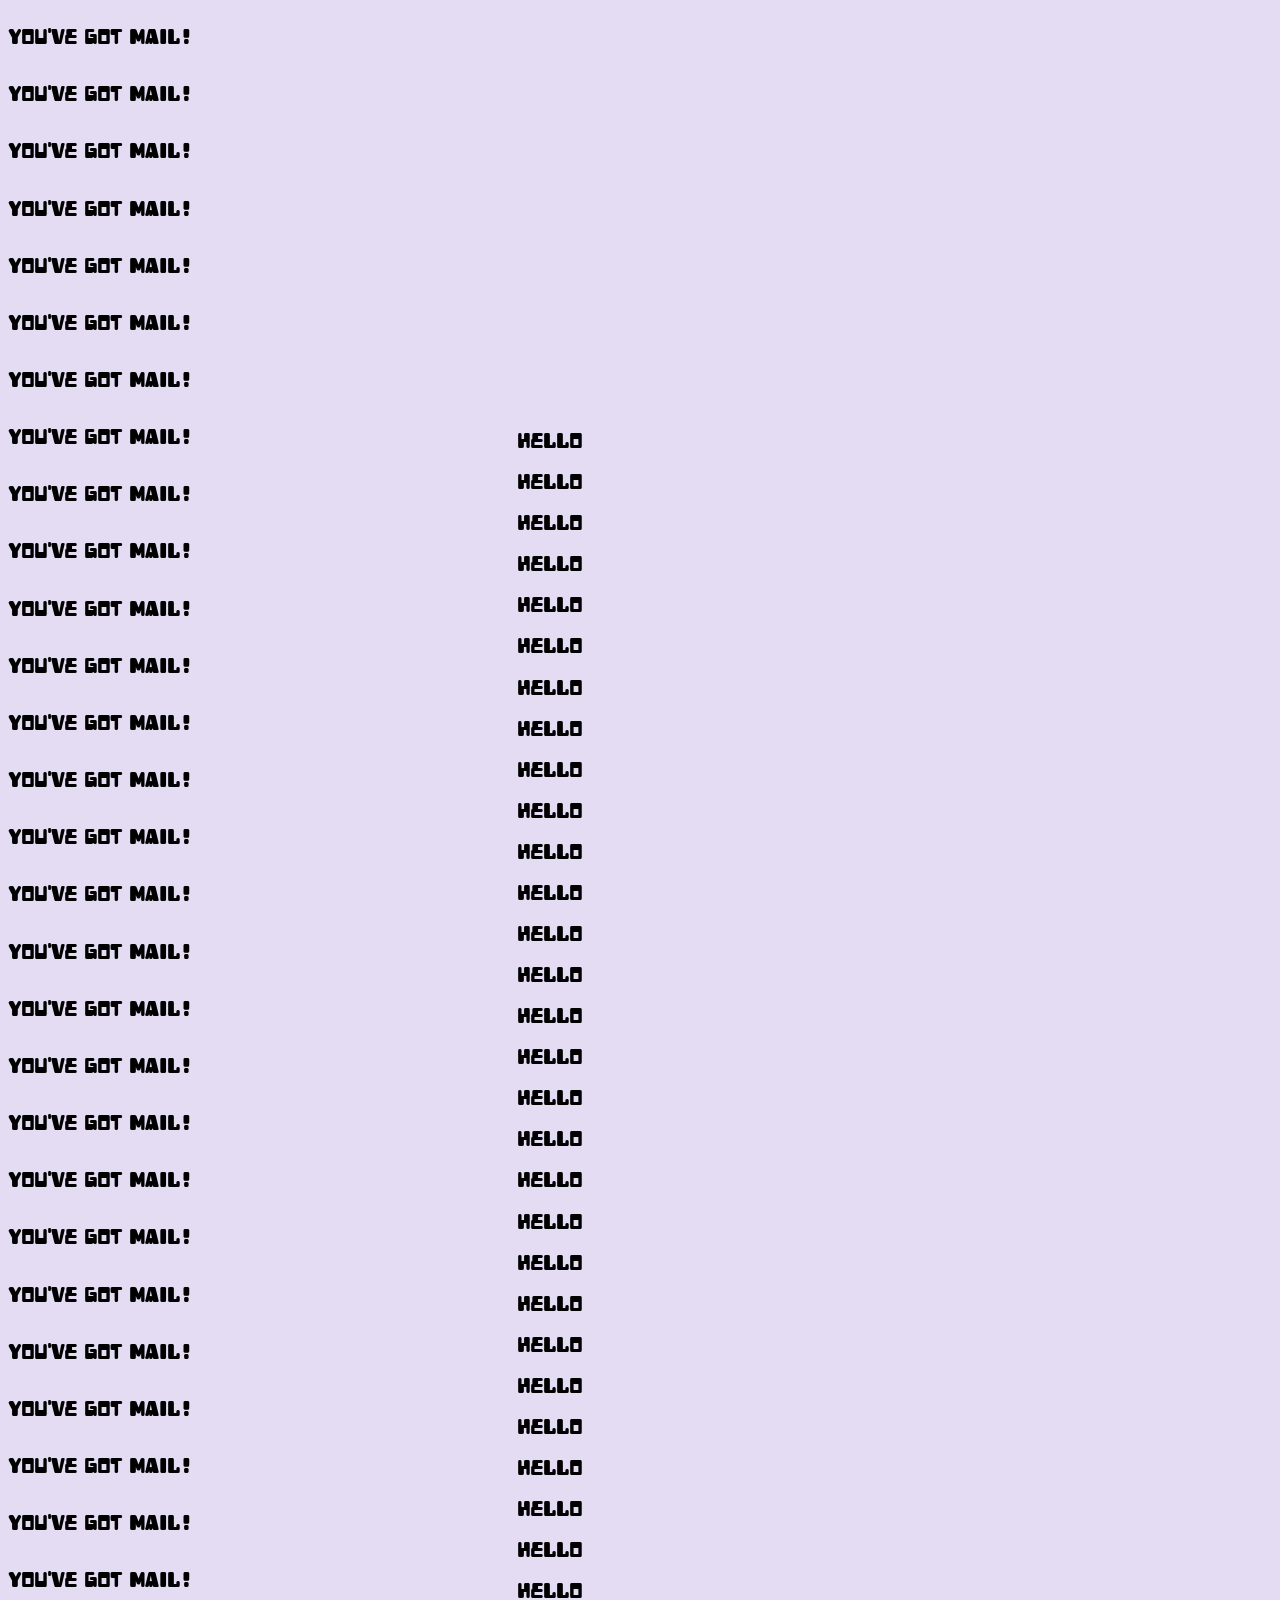
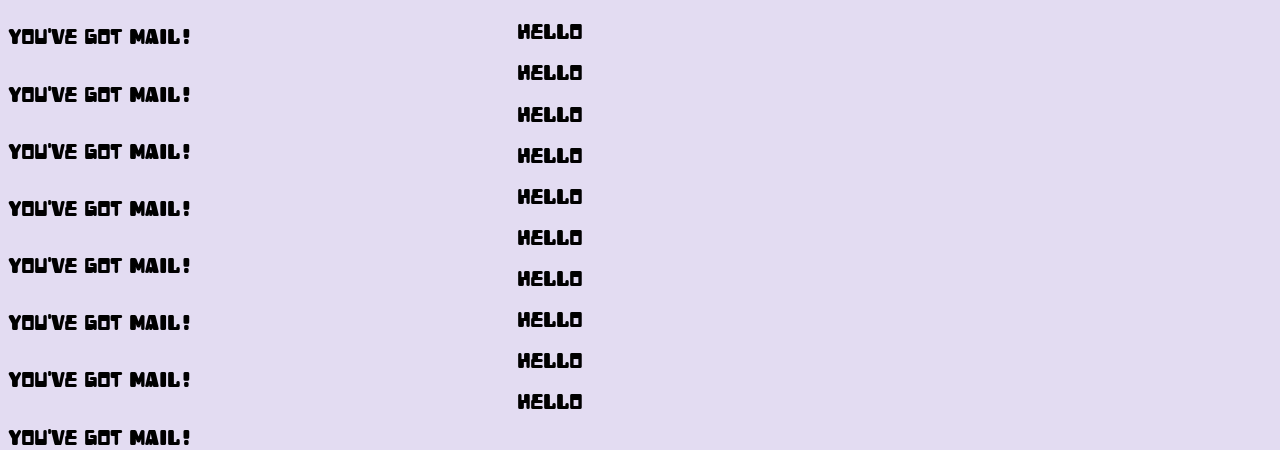
==== index.html @ 7b3fb1e0 "Committed all prior unstaged changes" ====
<!DOCTYPE html>
<html>
  <head>

    <title> Calvin's Cyber Home </title>
    <meta name="author" content="Calvin Anderson">
    <meta name="description" content="A cool web page for all of my things.">

    <!-- by default your website (depending on the browser) might only be capable
    of displaying ASCII characters (which you might recall leave out lots of
    symbols you might want to use like ñ or ♥), this expands the list of
    available characters to the rest of Unicode -->
    <meta charset="utf-8"/>

    <!-- this line makes sure your website doesn't look all tiny on mobile
    browsers. granted that's oversimplifying it a bit, so if you want to learn
    more visit: https://paulund.co.uk/understanding-the-viewport-meta-tag -->
    <meta name="viewport" content="width=device-width, initial-scale=1"/>

    <!-- this is a link to your "favicon", this is the little icon that appears
    in the browser tab (and sometimes in other places like bookmarks).
    I'm using a gif in this template but it could also be an a
    classic .ico (type="image/x-icon") or .png (type="image/png") -->
    <link rel="icon" type="image/gif" href="favicon.gif" />

    <!-- these are "open graph" meta tags, these are used by social media and
    other web sites to create those "cards" and other dynamic content when folks
    share or post a link to your page on there.
    read more about them here: http://ogp.me/ -->
    <meta property="og:title" content="Calvin Anderson"/>
    <meta property="og:description" content="A cool web page for all of my things"/>
    <meta property="og:type" content="website" />

    <!-- update open graph meta tags with new domain -->
    <meta property="og:url" content="https://website.com/"/>
    <meta property="og:image" content="https://website.com/images/yourpic.jpg"/>

    <!-- lastly, these lines connect your CSS files with this HTML page -->
    <link rel="stylesheet" href="css/heavy-data/stylesheet.css">
    <link rel="stylesheet" href="css/styles.css">

  </head>
  <body>

    <div class="mail">
      <h1> You've got mail! </h1>
      <h1> You've got mail! </h1>
      <h1> You've got mail! </h1>
      <h1> You've got mail! </h1>
      <h1> You've got mail! </h1>
      <h1> You've got mail! </h1>
      <h1> You've got mail! </h1>
      <h1> You've got mail! </h1>
      <h1> You've got mail! </h1>
      <h1> You've got mail! </h1>
      <h1> You've got mail! </h1>
      <h1> You've got mail! </h1>
      <h1> You've got mail! </h1>
      <h1> You've got mail! </h1>
      <h1> You've got mail! </h1>
      <h1> You've got mail! </h1>
      <h1> You've got mail! </h1>
      <h1> You've got mail! </h1>
      <h1> You've got mail! </h1>
      <h1> You've got mail! </h1>
      <h1> You've got mail! </h1>
      <h1> You've got mail! </h1>
      <h1> You've got mail! </h1>
      <h1> You've got mail! </h1>
      <h1> You've got mail! </h1>
      <h1> You've got mail! </h1>
      <h1> You've got mail! </h1>
      <h1> You've got mail! </h1>
      <h1> You've got mail! </h1>
      <h1> You've got mail! </h1>
      <h1> You've got mail! </h1>
      <h1> You've got mail! </h1>
      <h1> You've got mail! </h1>
      <h1> You've got mail! </h1>
      <h1> You've got mail! </h1>
      <h1> You've got mail! </h1>

    </div>

    <div class="alt">
      <h1> HELLO </h1>
      <h1> HELLO </h1>
      <h1> HELLO </h1>
      <h1> HELLO </h1>
      <h1> HELLO </h1>
      <h1> HELLO </h1>
      <h1> HELLO </h1>
      <h1> HELLO </h1>
      <h1> HELLO </h1>
      <h1> HELLO </h1>
      <h1> HELLO </h1>
      <h1> HELLO </h1>
      <h1> HELLO </h1>
      <h1> HELLO </h1>
      <h1> HELLO </h1>
      <h1> HELLO </h1>
      <h1> HELLO </h1>
      <h1> HELLO </h1>
      <h1> HELLO </h1>
      <h1> HELLO </h1>
      <h1> HELLO </h1>
      <h1> HELLO </h1>
      <h1> HELLO </h1>
      <h1> HELLO </h1>
      <h1> HELLO </h1>
      <h1> HELLO </h1>
      <h1> HELLO </h1>
      <h1> HELLO </h1>
      <h1> HELLO </h1>
      <h1> HELLO </h1>
      <h1> HELLO </h1>
      <h1> HELLO </h1>
      <h1> HELLO </h1>
      <h1> HELLO </h1>
      <h1> HELLO </h1>
      <h1> HELLO </h1>
      <h1> HELLO </h1>
      <h1> HELLO </h1>
      <h1> HELLO </h1>
    </div>

  </body>
</html>
---- css/heavy-data/stylesheet.css ----
/*! Generated by Font Squirrel (https://www.fontsquirrel.com) on April 18, 2019 */



@font-face {
    font-family: 'heavy_dataregular';
    src: url('heavy_data-webfont.woff2') format('woff2'),
         url('heavy_data-webfont.woff') format('woff');
    font-weight: normal;
    font-style: normal;

}
---- css/styles.css ----
body {
background-color: #e3dcf2;
}

@keyframes size-osc {
  0%{
    font-size: 24px;
  }
  50%{
    font-size: 50px;
  }
  100%{
    font-size: 24px;
  }
}

h1 {
  font-size: 24px;
  font-family: heavy_dataregular;
  animation-name: ;
  animation-duration: 6s;
  animation-iteration-count: infinite;
}

.mail {
  display: flex;
  justify-content: space-evenly;
  align-items: flex-start;
  flex-direction: column;
  height: 100vh;
}

.alt {
  position: fixed;
  top: 50%;
  left: 50%;
  transform: translate(-123px, -38px);
}
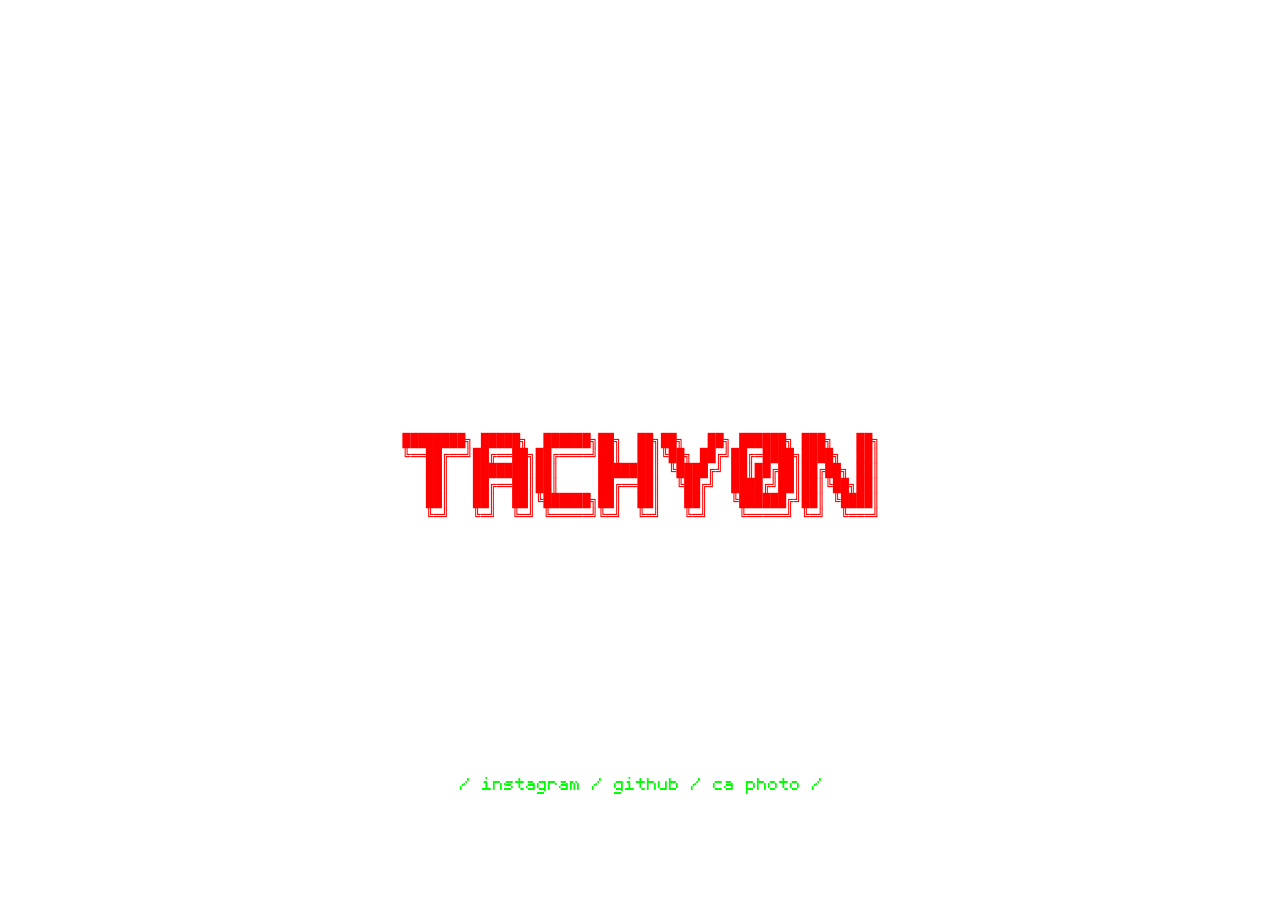
==== commit a9bb4bba: "Added video, ASCII-Art title, animation, and links" ====
--- a/index.html
+++ b/index.html
@@ -36,93 +36,39 @@
     <meta property="og:image" content="https://website.com/images/yourpic.jpg"/>
 
     <!-- lastly, these lines connect your CSS files with this HTML page -->
-    <link rel="stylesheet" href="css/heavy-data/stylesheet.css">
+    <link rel="stylesheet" href="css/telegrama-raw/stylesheet.css">
     <link rel="stylesheet" href="css/styles.css">
 
   </head>
   <body>
 
-    <div class="mail">
-      <h1> You've got mail! </h1>
-      <h1> You've got mail! </h1>
-      <h1> You've got mail! </h1>
-      <h1> You've got mail! </h1>
-      <h1> You've got mail! </h1>
-      <h1> You've got mail! </h1>
-      <h1> You've got mail! </h1>
-      <h1> You've got mail! </h1>
-      <h1> You've got mail! </h1>
-      <h1> You've got mail! </h1>
-      <h1> You've got mail! </h1>
-      <h1> You've got mail! </h1>
-      <h1> You've got mail! </h1>
-      <h1> You've got mail! </h1>
-      <h1> You've got mail! </h1>
-      <h1> You've got mail! </h1>
-      <h1> You've got mail! </h1>
-      <h1> You've got mail! </h1>
-      <h1> You've got mail! </h1>
-      <h1> You've got mail! </h1>
-      <h1> You've got mail! </h1>
-      <h1> You've got mail! </h1>
-      <h1> You've got mail! </h1>
-      <h1> You've got mail! </h1>
-      <h1> You've got mail! </h1>
-      <h1> You've got mail! </h1>
-      <h1> You've got mail! </h1>
-      <h1> You've got mail! </h1>
-      <h1> You've got mail! </h1>
-      <h1> You've got mail! </h1>
-      <h1> You've got mail! </h1>
-      <h1> You've got mail! </h1>
-      <h1> You've got mail! </h1>
-      <h1> You've got mail! </h1>
-      <h1> You've got mail! </h1>
-      <h1> You've got mail! </h1>
+        <!-- The video -->
+    <video autoplay muted loop id="myVideo">
+      <source src="video/2001_clips.mp4" type="video/mp4">
+      <source src="video/2001_clips.webm" type="video/webm">
+    </video>
 
+    <div class="title">
+      <pre>
+
+        ████████╗ █████╗  ██████╗██╗  ██╗██╗   ██╗ ██████╗ ███╗   ██╗
+        ╚══██╔══╝██╔══██╗██╔════╝██║  ██║╚██╗ ██╔╝██╔═████╗████╗  ██║
+           ██║   ███████║██║     ███████║ ╚████╔╝ ██║██╔██║██╔██╗ ██║
+           ██║   ██╔══██║██║     ██╔══██║  ╚██╔╝  ████╔╝██║██║╚██╗██║
+           ██║   ██║  ██║╚██████╗██║  ██║   ██║   ╚██████╔╝██║ ╚████║
+           ╚═╝   ╚═╝  ╚═╝ ╚═════╝╚═╝  ╚═╝   ╚═╝    ╚═════╝ ╚═╝  ╚═══╝
+
+           <!-- ANSI Shadow Font from <a href="http://patorjk.com/software/taag/"> Text to ASCII Art Generator (TAAG) </a>  -->
+
+      </pre>
     </div>
 
-    <div class="alt">
-      <h1> HELLO </h1>
-      <h1> HELLO </h1>
-      <h1> HELLO </h1>
-      <h1> HELLO </h1>
-      <h1> HELLO </h1>
-      <h1> HELLO </h1>
-      <h1> HELLO </h1>
-      <h1> HELLO </h1>
-      <h1> HELLO </h1>
-      <h1> HELLO </h1>
-      <h1> HELLO </h1>
-      <h1> HELLO </h1>
-      <h1> HELLO </h1>
-      <h1> HELLO </h1>
-      <h1> HELLO </h1>
-      <h1> HELLO </h1>
-      <h1> HELLO </h1>
-      <h1> HELLO </h1>
-      <h1> HELLO </h1>
-      <h1> HELLO </h1>
-      <h1> HELLO </h1>
-      <h1> HELLO </h1>
-      <h1> HELLO </h1>
-      <h1> HELLO </h1>
-      <h1> HELLO </h1>
-      <h1> HELLO </h1>
-      <h1> HELLO </h1>
-      <h1> HELLO </h1>
-      <h1> HELLO </h1>
-      <h1> HELLO </h1>
-      <h1> HELLO </h1>
-      <h1> HELLO </h1>
-      <h1> HELLO </h1>
-      <h1> HELLO </h1>
-      <h1> HELLO </h1>
-      <h1> HELLO </h1>
-      <h1> HELLO </h1>
-      <h1> HELLO </h1>
-      <h1> HELLO </h1>
+    <div class="container">
+      <p>
+        / <a class="link" href="https://www.instagram.com/calvinjanderson/"> instagram </a> /
+        <a class="link" href="https://github.com/calvinjanderson"> github </a> /
+        <a class="link" href="http://www.calvinandersonphoto.com/"> ca photo </a> /
+      </p>
     </div>
-
   </body>
 </html>
--- a/css/telegrama-raw/stylesheet.css
+++ b/css/telegrama-raw/stylesheet.css
@@ -0,0 +1,12 @@
+/*! Generated by Font Squirrel (https://www.fontsquirrel.com) on May 8, 2019 */
+
+
+
+@font-face {
+    font-family: 'telegramaraw';
+    src: url('telegrama_raw-webfont.woff2') format('woff2'),
+         url('telegrama_raw-webfont.woff') format('woff');
+    font-weight: normal;
+    font-style: normal;
+
+}
--- a/css/styles.css
+++ b/css/styles.css
@@ -1,39 +1,92 @@
+body {
+  display: flex;
+  flex-direction: column;
+  justify-content: center;
+  align-items: center;
 
-body {
-background-color: #e3dcf2;
 }
 
-@keyframes size-osc {
-  0%{
-    font-size: 24px;
+video {
+  position: fixed;
+  top: 50%;
+  left: 50%;
+  min-width: 100%;
+  min-height: 100%;
+  width: auto;
+  height: auto;
+  z-index: -100;
+  transform: translate(-50%, -50%);
+}
+
+.title {
+  position: fixed;
+  top: 45%;
+  left: 50%;
+  height: 100px;
+  width: 600px;
+  padding-bottom: 20px;
+  transform: translateX(-300px);
+  font-weight: bold;
+  color: #ff0000;
+}
+
+pre:hover {
+  animation-name: colorchanger;
+  animation-duration: 1s;
+  animation-iteration-count: infinite;
+  cursor: none;
+}
+
+@keyframes colorchanger {
+  0%, 100%{
+    color: #ff0000;
   }
-  50%{
-    font-size: 50px;
+
+  12.5% {
+    color: #ff9900;
   }
-  100%{
-    font-size: 24px;
+
+  25% {
+    color: #ffff00;
+  }
+
+  37.5% {
+    color: #00ff00;
+  }
+
+  50% {
+    color: #00ffff;
+  }
+
+  62.5% {
+    color: #0000ff;
+  }
+
+  75% {
+    color: #aa00ff;
+  }
+
+  87.5% {
+    color: #ff00ff;
   }
 }
 
-h1 {
-  font-size: 24px;
-  font-family: heavy_dataregular;
-  animation-name: ;
-  animation-duration: 6s;
-  animation-iteration-count: infinite;
+.container {
+  display: flex;
+  position: fixed;
+  bottom: 10%;
 }
 
-.mail {
-  display: flex;
-  justify-content: space-evenly;
-  align-items: flex-start;
-  flex-direction: column;
-  height: 100vh;
+p {
+  font-family: telegramaraw;
+  color: #00ff00;
+}
+.link {
+  color: #00ff00;
+  font-family: telegramaraw;
+  text-decoration: none;
 }
 
-.alt {
-  position: fixed;
-  top: 50%;
-  left: 50%;
-  transform: translate(-123px, -38px);
+a:hover {
+  color: #ff0000
 }
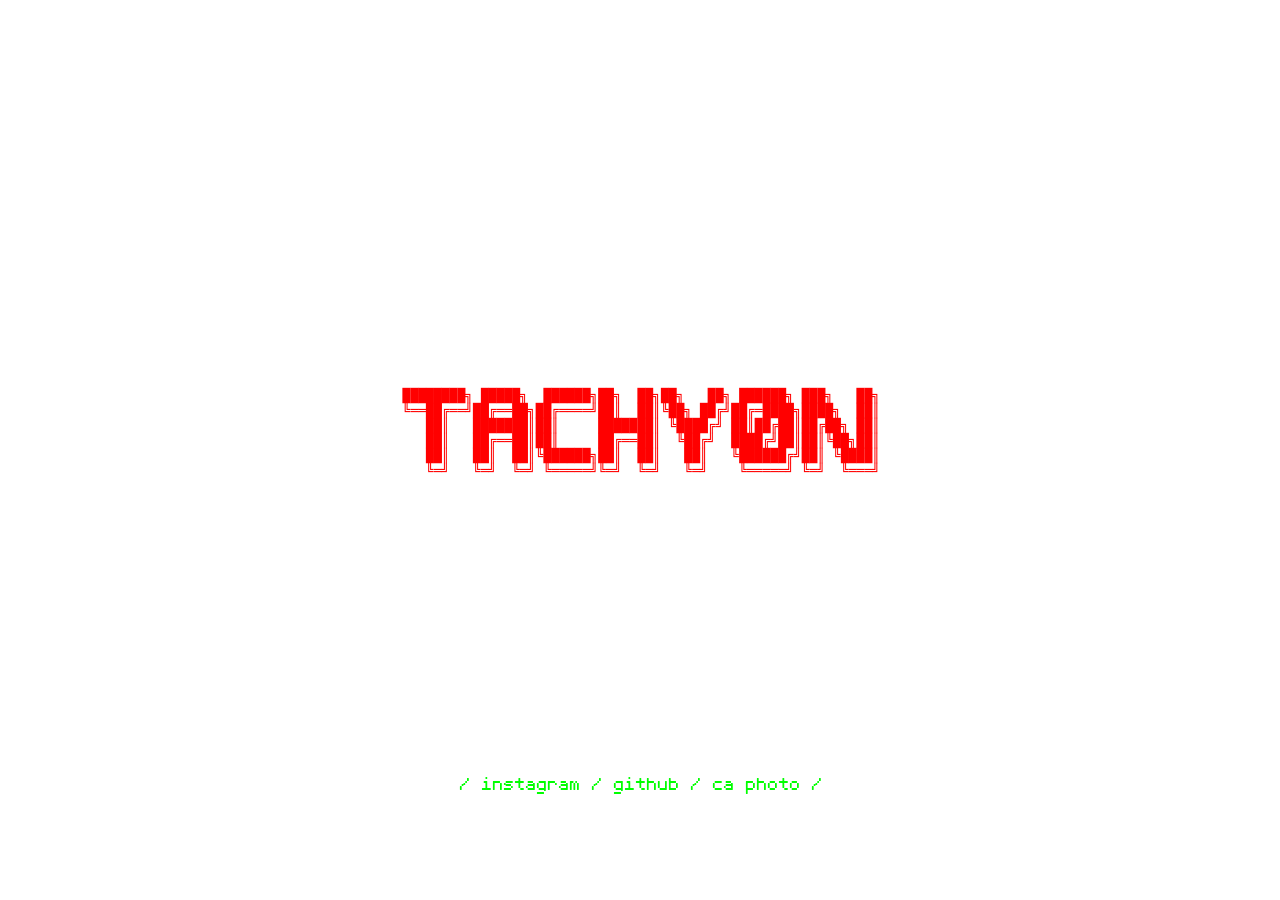
==== commit 62e57536: "Updated styles.css and index.html" ====
--- a/index.html
+++ b/index.html
@@ -2,9 +2,9 @@
 <html>
   <head>
 
-    <title> Calvin's Cyber Home </title>
+    <title> tachy0n.xyz </title>
     <meta name="author" content="Calvin Anderson">
-    <meta name="description" content="A cool web page for all of my things.">
+    <meta name="description" content="A web page for all of my things.">
 
     <!-- by default your website (depending on the browser) might only be capable
     of displaying ASCII characters (which you might recall leave out lots of
--- a/css/styles.css
+++ b/css/styles.css
@@ -20,7 +20,7 @@
 
 .title {
   position: fixed;
-  top: 45%;
+  top: 40%;
   left: 50%;
   height: 100px;
   width: 600px;
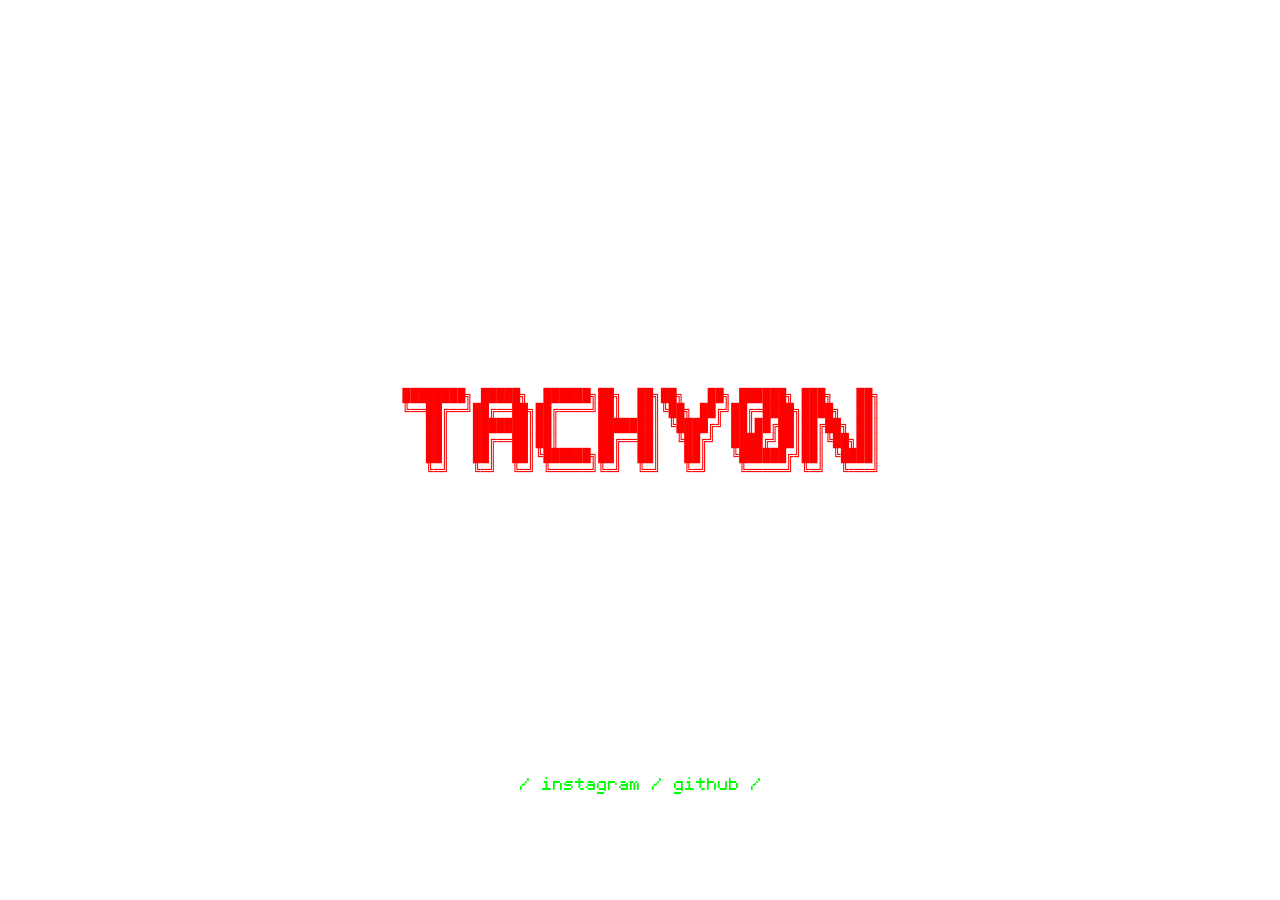
==== commit 6014c361: "test" ====
--- a/index.html
+++ b/index.html
@@ -67,7 +67,7 @@
       <p>
         / <a class="link" href="https://www.instagram.com/calvinjanderson/"> instagram </a> /
         <a class="link" href="https://github.com/calvinjanderson"> github </a> /
-        <a class="link" href="http://www.calvinandersonphoto.com/"> ca photo </a> /
+        <!-- <a class="link" href="http://www.calvinandersonphoto.com/"> ca photo </a> / -->
       </p>
     </div>
   </body>
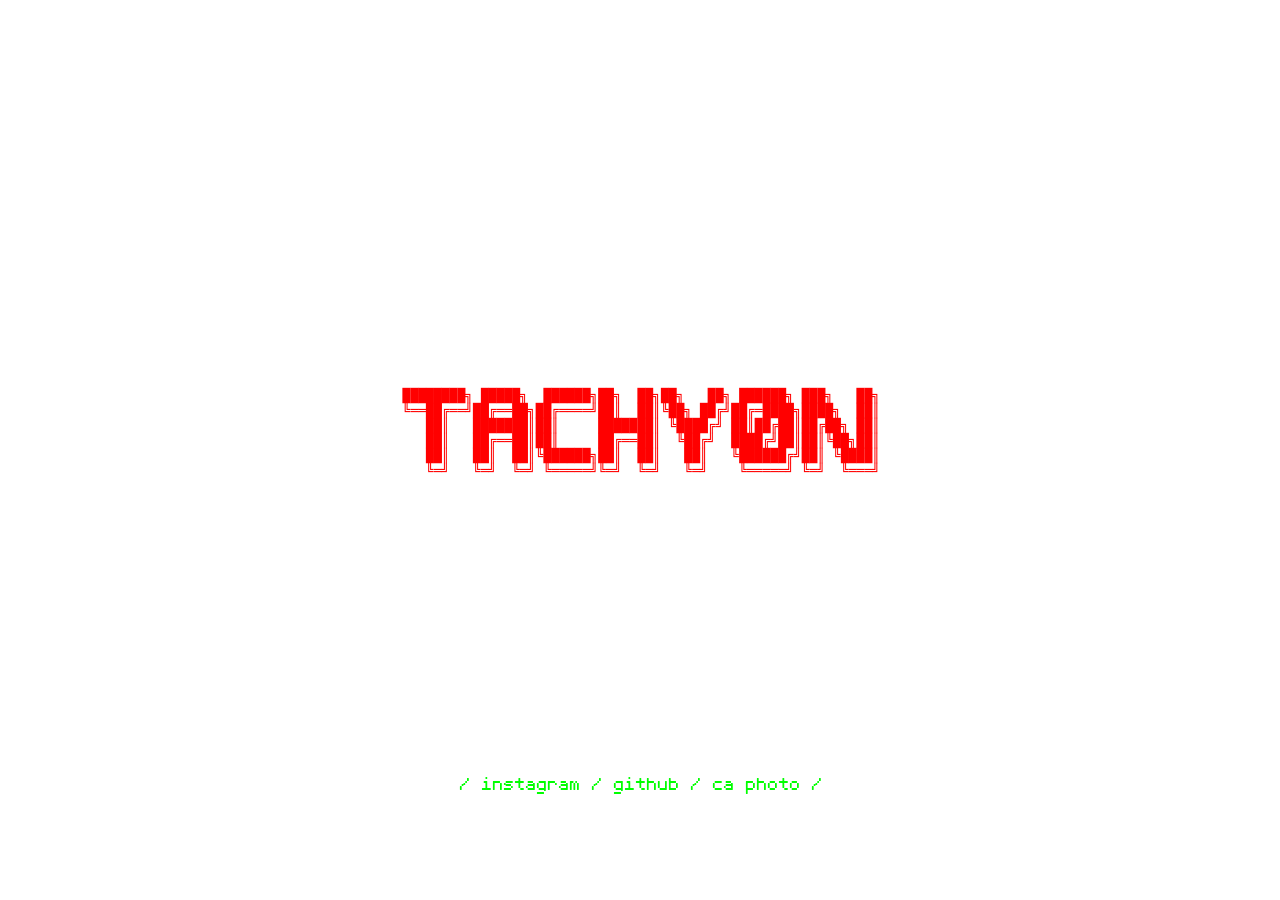
==== commit 87a1643d: "updated instagram account link" ====
--- a/index.html
+++ b/index.html
@@ -65,9 +65,9 @@
 
     <div class="container">
       <p>
-        / <a class="link" href="https://www.instagram.com/calvinjanderson/"> instagram </a> /
+        / <a class="link" href="https://www.instagram.com/calvin._.anderson/"> instagram </a> /
         <a class="link" href="https://github.com/calvinjanderson"> github </a> /
-        <!-- <a class="link" href="http://www.calvinandersonphoto.com/"> ca photo </a> / -->
+        <a class="link" href="http://www.calvinandersonphoto.com/"> ca photo </a> /
       </p>
     </div>
   </body>
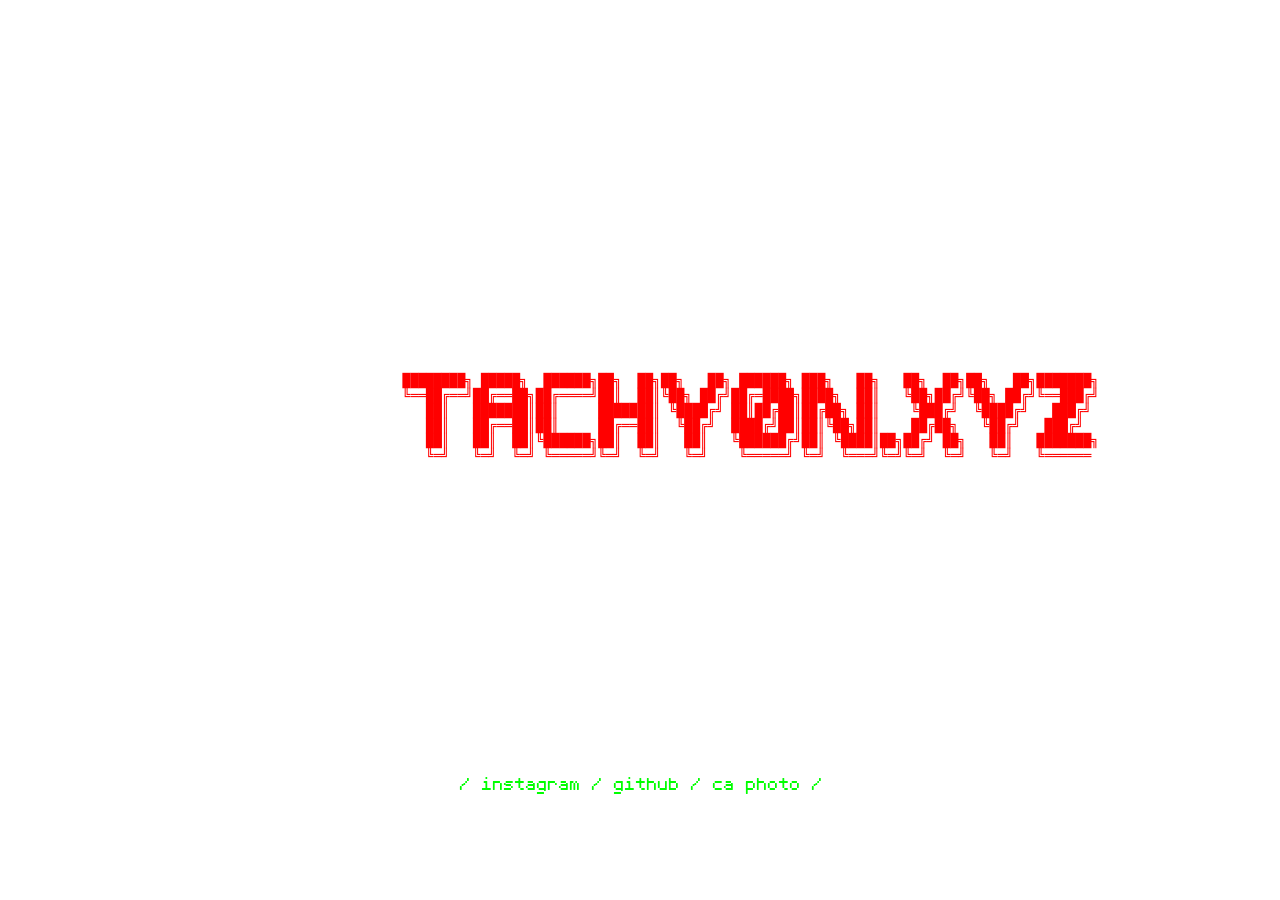
==== commit b6e03dc0: "updated title" ====
--- a/index.html
+++ b/index.html
@@ -44,19 +44,28 @@
 
         <!-- The video -->
     <video autoplay muted loop id="myVideo">
+      <!-- <source src="video/glitcher_mk1.mp4" type="video/mp4"> -->
       <source src="video/2001_clips.mp4" type="video/mp4">
       <source src="video/2001_clips.webm" type="video/webm">
     </video>
 
     <div class="title">
       <pre>
+        ████████╗ █████╗  ██████╗██╗  ██╗██╗   ██╗ ██████╗ ███╗   ██╗   ██╗  ██╗██╗   ██╗███████╗
+        ╚══██╔══╝██╔══██╗██╔════╝██║  ██║╚██╗ ██╔╝██╔═████╗████╗  ██║   ╚██╗██╔╝╚██╗ ██╔╝╚══███╔╝
+           ██║   ███████║██║     ███████║ ╚████╔╝ ██║██╔██║██╔██╗ ██║    ╚███╔╝  ╚████╔╝   ███╔╝
+           ██║   ██╔══██║██║     ██╔══██║  ╚██╔╝  ████╔╝██║██║╚██╗██║    ██╔██╗   ╚██╔╝   ███╔╝
+           ██║   ██║  ██║╚██████╗██║  ██║   ██║   ╚██████╔╝██║ ╚████║██╗██╔╝ ██╗   ██║   ███████╗
+           ╚═╝   ╚═╝  ╚═╝ ╚═════╝╚═╝  ╚═╝   ╚═╝    ╚═════╝ ╚═╝  ╚═══╝╚═╝╚═╝  ╚═╝   ╚═╝   ╚══════
 
-        ████████╗ █████╗  ██████╗██╗  ██╗██╗   ██╗ ██████╗ ███╗   ██╗
+
+   <!-- ████████╗ █████╗  ██████╗██╗  ██╗██╗   ██╗ ██████╗ ███╗   ██╗
         ╚══██╔══╝██╔══██╗██╔════╝██║  ██║╚██╗ ██╔╝██╔═████╗████╗  ██║
            ██║   ███████║██║     ███████║ ╚████╔╝ ██║██╔██║██╔██╗ ██║
            ██║   ██╔══██║██║     ██╔══██║  ╚██╔╝  ████╔╝██║██║╚██╗██║
            ██║   ██║  ██║╚██████╗██║  ██║   ██║   ╚██████╔╝██║ ╚████║
            ╚═╝   ╚═╝  ╚═╝ ╚═════╝╚═╝  ╚═╝   ╚═╝    ╚═════╝ ╚═╝  ╚═══╝
+         -->
 
            <!-- ANSI Shadow Font from <a href="http://patorjk.com/software/taag/"> Text to ASCII Art Generator (TAAG) </a>  -->
 
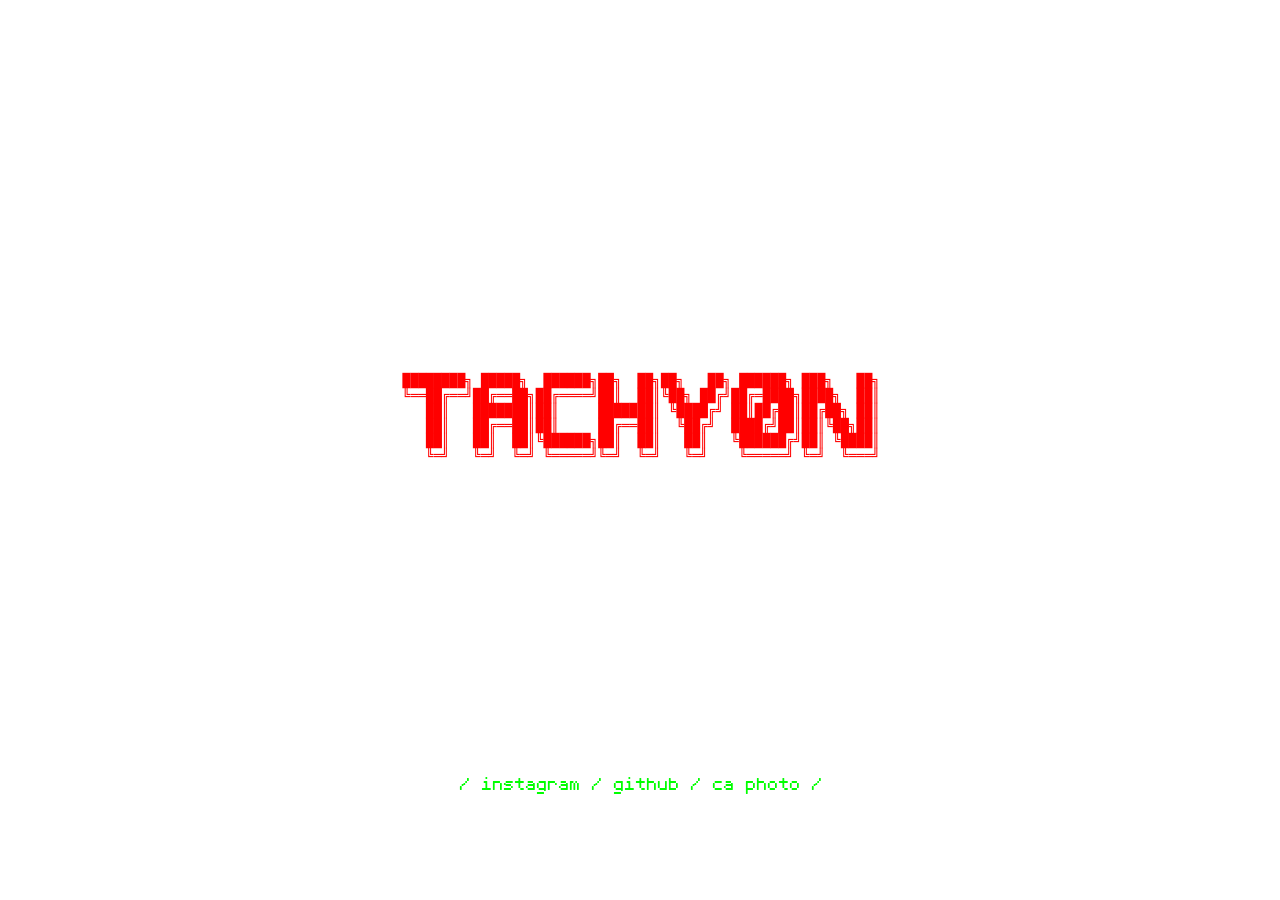
==== commit 67042c5c: "title" ====
--- a/index.html
+++ b/index.html
@@ -51,21 +51,12 @@
 
     <div class="title">
       <pre>
-        ████████╗ █████╗  ██████╗██╗  ██╗██╗   ██╗ ██████╗ ███╗   ██╗   ██╗  ██╗██╗   ██╗███████╗
-        ╚══██╔══╝██╔══██╗██╔════╝██║  ██║╚██╗ ██╔╝██╔═████╗████╗  ██║   ╚██╗██╔╝╚██╗ ██╔╝╚══███╔╝
-           ██║   ███████║██║     ███████║ ╚████╔╝ ██║██╔██║██╔██╗ ██║    ╚███╔╝  ╚████╔╝   ███╔╝
-           ██║   ██╔══██║██║     ██╔══██║  ╚██╔╝  ████╔╝██║██║╚██╗██║    ██╔██╗   ╚██╔╝   ███╔╝
-           ██║   ██║  ██║╚██████╗██║  ██║   ██║   ╚██████╔╝██║ ╚████║██╗██╔╝ ██╗   ██║   ███████╗
-           ╚═╝   ╚═╝  ╚═╝ ╚═════╝╚═╝  ╚═╝   ╚═╝    ╚═════╝ ╚═╝  ╚═══╝╚═╝╚═╝  ╚═╝   ╚═╝   ╚══════
-
-
-   <!-- ████████╗ █████╗  ██████╗██╗  ██╗██╗   ██╗ ██████╗ ███╗   ██╗
+        ████████╗ █████╗  ██████╗██╗  ██╗██╗   ██╗ ██████╗ ███╗   ██╗
         ╚══██╔══╝██╔══██╗██╔════╝██║  ██║╚██╗ ██╔╝██╔═████╗████╗  ██║
            ██║   ███████║██║     ███████║ ╚████╔╝ ██║██╔██║██╔██╗ ██║
            ██║   ██╔══██║██║     ██╔══██║  ╚██╔╝  ████╔╝██║██║╚██╗██║
            ██║   ██║  ██║╚██████╗██║  ██║   ██║   ╚██████╔╝██║ ╚████║
            ╚═╝   ╚═╝  ╚═╝ ╚═════╝╚═╝  ╚═╝   ╚═╝    ╚═════╝ ╚═╝  ╚═══╝
-         -->
 
            <!-- ANSI Shadow Font from <a href="http://patorjk.com/software/taag/"> Text to ASCII Art Generator (TAAG) </a>  -->
 
